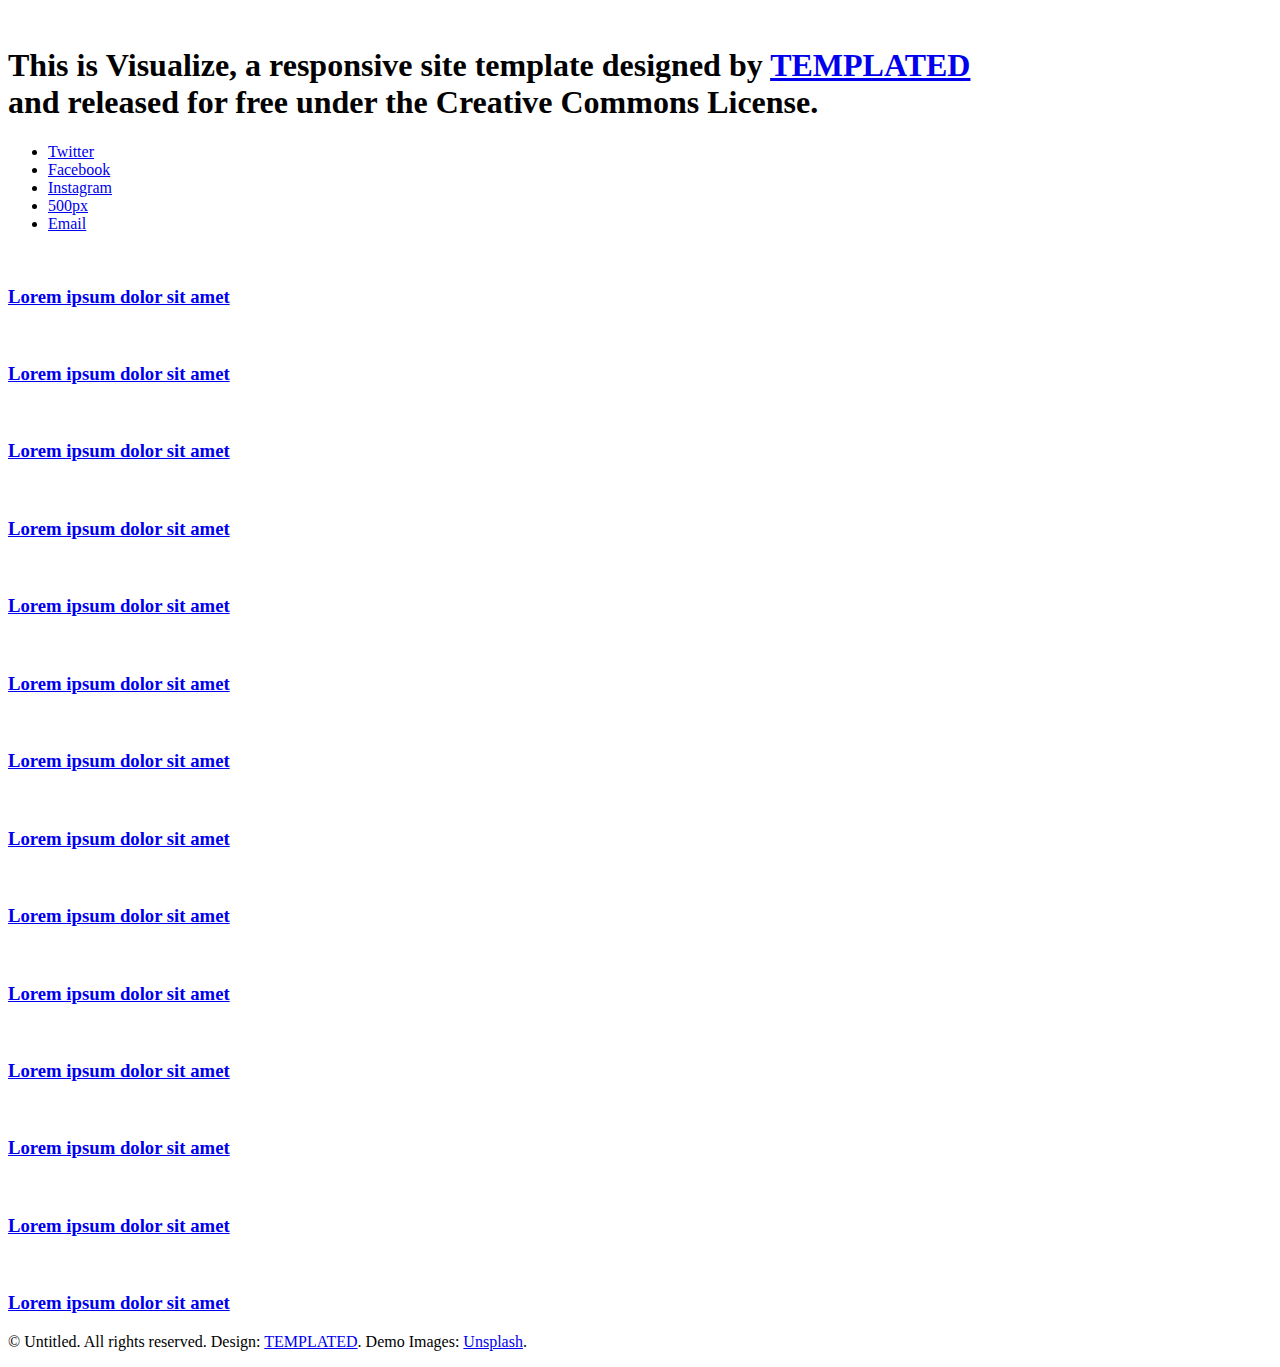
==== index.html @ c7bdd31f "Add files via upload" ====
<!DOCTYPE HTML>
<!--
	Visualize by TEMPLATED
	templated.co @templatedco
	Released for free under the Creative Commons Attribution 3.0 license (templated.co/license)
-->
<html>
	<head>
		<title>Visualize by TEMPLATED</title>
		<meta charset="utf-8" />
		<meta name="viewport" content="width=device-width, initial-scale=1" />
		<link rel="stylesheet" href="assets/css/main.css" />
	</head>
	<body>

		<!-- Wrapper -->
			<div id="wrapper">

				<!-- Header -->
					<header id="header">
						<span class="avatar"><img src="images/gal_img.jpg" alt="" /></span>
						<h1>This is <strong>Visualize</strong>, a responsive site template designed by <a href="http://templated.co">TEMPLATED</a><br />
						and released for free under the Creative Commons License.</h1>
						<ul class="icons">
							<li><a href="#" class="icon style2 fa-twitter"><span class="label">Twitter</span></a></li>
							<li><a href="#" class="icon style2 fa-facebook"><span class="label">Facebook</span></a></li>
							<li><a href="#" class="icon style2 fa-instagram"><span class="label">Instagram</span></a></li>
							<li><a href="#" class="icon style2 fa-500px"><span class="label">500px</span></a></li>
							<li><a href="#" class="icon style2 fa-envelope-o"><span class="label">Email</span></a></li>
						</ul>
					</header>

				<!-- Main -->
					<section id="main">

						<!-- Thumbnails -->
							<section class="thumbnails">
								<div>
									<a href="images/fulls/8.jpg">
										<img src="images/thumbs/8.jpg" alt="" />
										<h3>Lorem ipsum dolor sit amet</h3>
									</a>
									<a href="images/fulls/9.jpg">
										<img src="images/thumbs/9.jpg" alt="" />
										<h3>Lorem ipsum dolor sit amet</h3>
									</a>
									<a href="images/fulls/17.jpg">
										<img src="images/thumbs/17.jpg" alt="" />
										<h3>Lorem ipsum dolor sit amet</h3>
									</a>
									<a href="images/fulls/19.jpg">
										<img src="images/thumbs/19.jpg" alt="" />
										<h3>Lorem ipsum dolor sit amet</h3>
									</a>
								</div>
								<div>
									<a href="images/fulls/10.jpg">
										<img src="images/thumbs/10.jpg" alt="" />
										<h3>Lorem ipsum dolor sit amet</h3>
									</a>
									<a href="images/fulls/11.jpg">
										<img src="images/thumbs/11.jpg" alt="" />
										<h3>Lorem ipsum dolor sit amet</h3>
									</a>
									<a href="images/fulls/12.jpg">
										<img src="images/thumbs/12.jpg" alt="" />
										<h3>Lorem ipsum dolor sit amet</h3>
									</a>
									<a href="images/fulls/18.jpg">
										<img src="images/thumbs/18.jpg" alt="" />
										<h3>Lorem ipsum dolor sit amet</h3>
									</a>
									<a href="images/fulls/15.jpg">
										<img src="images/thumbs/15.jpg" alt="" />
										<h3>Lorem ipsum dolor sit amet</h3>
									</a>
									
								</div>
								<div>
									<a href="images/fulls/13.jpg">
										<img src="images/thumbs/13.jpg" alt="" />
										<h3>Lorem ipsum dolor sit amet</h3>
									</a>
									<a href="images/fulls/14.jpg">
										<img src="images/thumbs/14.jpg" alt="" />
										<h3>Lorem ipsum dolor sit amet</h3>
									</a>
									<a href="images/fulls/21.jpg">
										<img src="images/thumbs/21.jpg" alt="" />
										<h3>Lorem ipsum dolor sit amet</h3>
									</a>
									
									<a href="images/fulls/16.jpg">
										<img src="images/thumbs/16.jpg" alt="" />
										<h3>Lorem ipsum dolor sit amet</h3>
									</a>
									<a href="images/fulls/20.jpg">
										<img src="images/thumbs/20.jpg" alt="" />
										<h3>Lorem ipsum dolor sit amet</h3>
									</a>
								</div>
							</section>

					</section>

				<!-- Footer -->
					<footer id="footer">
						<p>&copy; Untitled. All rights reserved. Design: <a href="http://templated.co">TEMPLATED</a>. Demo Images: <a href="http://unsplash.com">Unsplash</a>.</p>
					</footer>

			</div>

		<!-- Scripts -->
			<script src="assets/js/jquery.min.js"></script>
			<script src="assets/js/jquery.poptrox.min.js"></script>
			<script src="assets/js/skel.min.js"></script>
			<script src="assets/js/main.js"></script>

	</body>
</html>
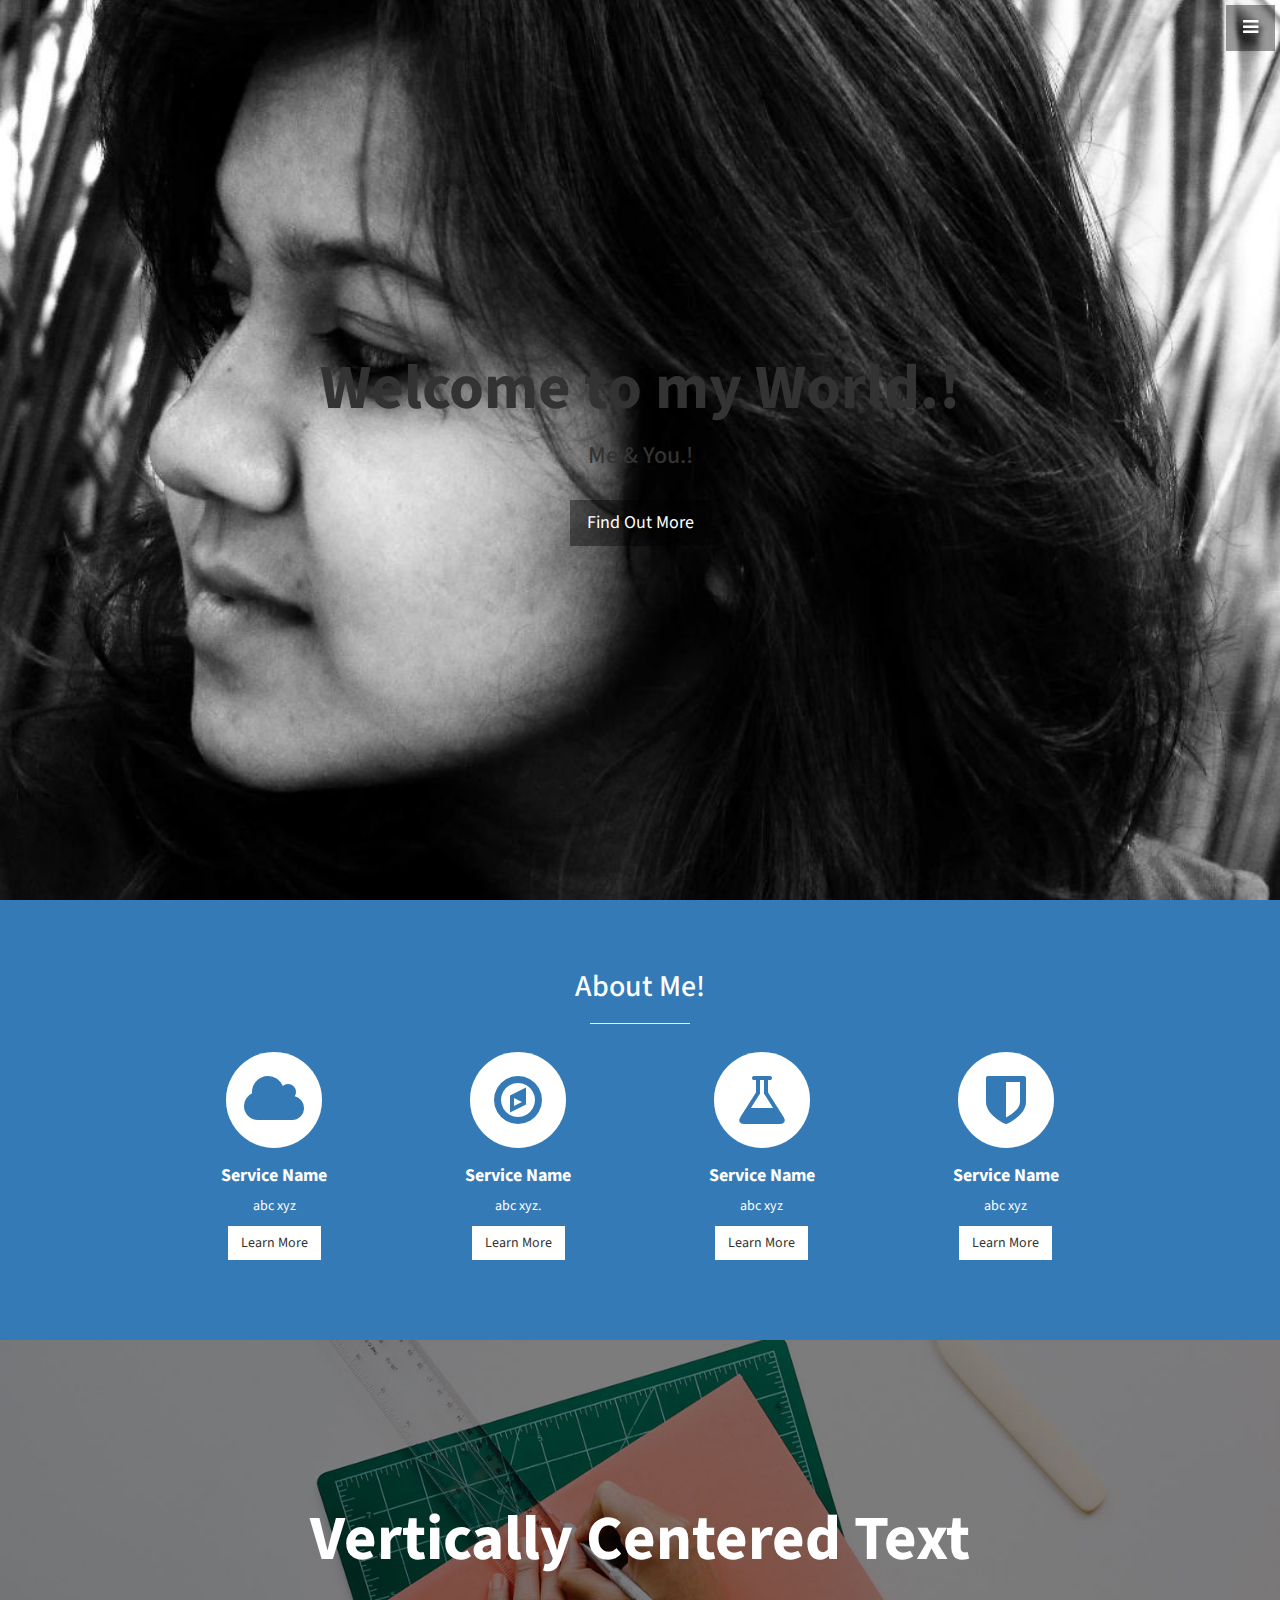
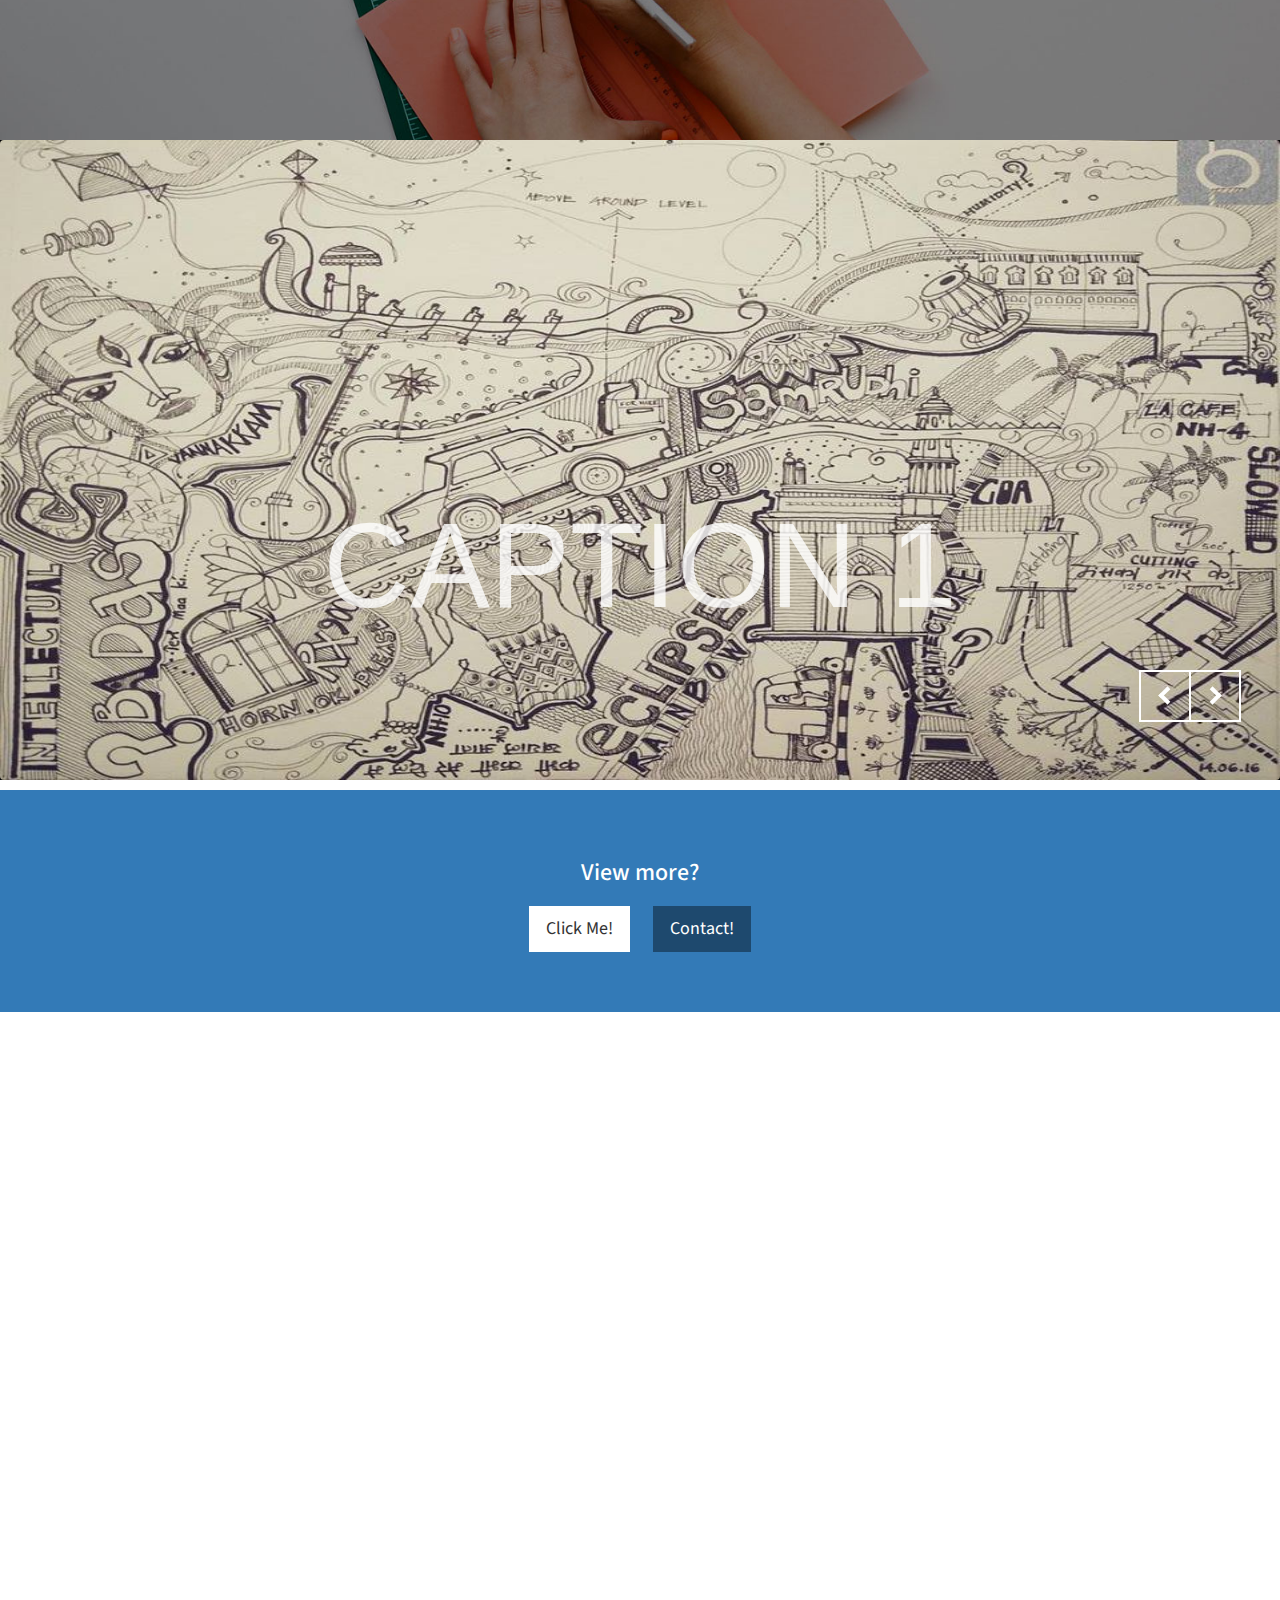
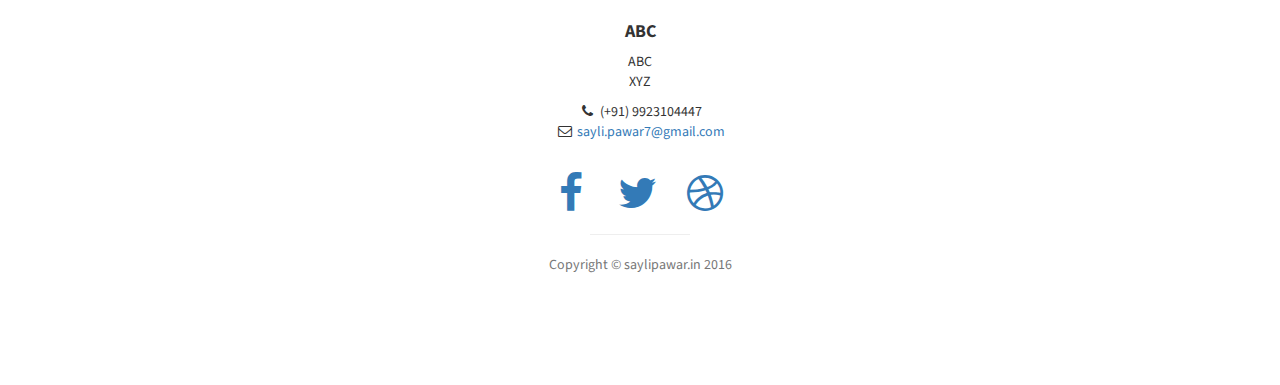
==== commit 1855c270: "Initial commit" ====
--- a/index.html
+++ b/index.html
@@ -1,120 +1,346 @@
-<!DOCTYPE HTML>
-<!--
-	Visualize by TEMPLATED
-	templated.co @templatedco
-	Released for free under the Creative Commons Attribution 3.0 license (templated.co/license)
--->
-<html>
-	<head>
-		<title>Visualize by TEMPLATED</title>
-		<meta charset="utf-8" />
-		<meta name="viewport" content="width=device-width, initial-scale=1" />
-		<link rel="stylesheet" href="assets/css/main.css" />
-	</head>
-	<body>
-
-		<!-- Wrapper -->
-			<div id="wrapper">
-
-				<!-- Header -->
-					<header id="header">
-						<span class="avatar"><img src="images/gal_img.jpg" alt="" /></span>
-						<h1>This is <strong>Visualize</strong>, a responsive site template designed by <a href="http://templated.co">TEMPLATED</a><br />
-						and released for free under the Creative Commons License.</h1>
-						<ul class="icons">
-							<li><a href="#" class="icon style2 fa-twitter"><span class="label">Twitter</span></a></li>
-							<li><a href="#" class="icon style2 fa-facebook"><span class="label">Facebook</span></a></li>
-							<li><a href="#" class="icon style2 fa-instagram"><span class="label">Instagram</span></a></li>
-							<li><a href="#" class="icon style2 fa-500px"><span class="label">500px</span></a></li>
-							<li><a href="#" class="icon style2 fa-envelope-o"><span class="label">Email</span></a></li>
-						</ul>
-					</header>
-
-				<!-- Main -->
-					<section id="main">
-
-						<!-- Thumbnails -->
-							<section class="thumbnails">
-								<div>
-									<a href="images/fulls/8.jpg">
-										<img src="images/thumbs/8.jpg" alt="" />
-										<h3>Lorem ipsum dolor sit amet</h3>
-									</a>
-									<a href="images/fulls/9.jpg">
-										<img src="images/thumbs/9.jpg" alt="" />
-										<h3>Lorem ipsum dolor sit amet</h3>
-									</a>
-									<a href="images/fulls/17.jpg">
-										<img src="images/thumbs/17.jpg" alt="" />
-										<h3>Lorem ipsum dolor sit amet</h3>
-									</a>
-									<a href="images/fulls/19.jpg">
-										<img src="images/thumbs/19.jpg" alt="" />
-										<h3>Lorem ipsum dolor sit amet</h3>
-									</a>
-								</div>
-								<div>
-									<a href="images/fulls/10.jpg">
-										<img src="images/thumbs/10.jpg" alt="" />
-										<h3>Lorem ipsum dolor sit amet</h3>
-									</a>
-									<a href="images/fulls/11.jpg">
-										<img src="images/thumbs/11.jpg" alt="" />
-										<h3>Lorem ipsum dolor sit amet</h3>
-									</a>
-									<a href="images/fulls/12.jpg">
-										<img src="images/thumbs/12.jpg" alt="" />
-										<h3>Lorem ipsum dolor sit amet</h3>
-									</a>
-									<a href="images/fulls/18.jpg">
-										<img src="images/thumbs/18.jpg" alt="" />
-										<h3>Lorem ipsum dolor sit amet</h3>
-									</a>
-									<a href="images/fulls/15.jpg">
-										<img src="images/thumbs/15.jpg" alt="" />
-										<h3>Lorem ipsum dolor sit amet</h3>
-									</a>
-									
-								</div>
-								<div>
-									<a href="images/fulls/13.jpg">
-										<img src="images/thumbs/13.jpg" alt="" />
-										<h3>Lorem ipsum dolor sit amet</h3>
-									</a>
-									<a href="images/fulls/14.jpg">
-										<img src="images/thumbs/14.jpg" alt="" />
-										<h3>Lorem ipsum dolor sit amet</h3>
-									</a>
-									<a href="images/fulls/21.jpg">
-										<img src="images/thumbs/21.jpg" alt="" />
-										<h3>Lorem ipsum dolor sit amet</h3>
-									</a>
-									
-									<a href="images/fulls/16.jpg">
-										<img src="images/thumbs/16.jpg" alt="" />
-										<h3>Lorem ipsum dolor sit amet</h3>
-									</a>
-									<a href="images/fulls/20.jpg">
-										<img src="images/thumbs/20.jpg" alt="" />
-										<h3>Lorem ipsum dolor sit amet</h3>
-									</a>
-								</div>
-							</section>
-
-					</section>
-
-				<!-- Footer -->
-					<footer id="footer">
-						<p>&copy; Untitled. All rights reserved. Design: <a href="http://templated.co">TEMPLATED</a>. Demo Images: <a href="http://unsplash.com">Unsplash</a>.</p>
-					</footer>
-
-			</div>
-
-		<!-- Scripts -->
-			<script src="assets/js/jquery.min.js"></script>
-			<script src="assets/js/jquery.poptrox.min.js"></script>
-			<script src="assets/js/skel.min.js"></script>
-			<script src="assets/js/main.js"></script>
-
-	</body>
-</html>+<!DOCTYPE html>
+<html lang="en">
+
+<head>
+
+    <meta charset="utf-8">
+    <meta http-equiv="X-UA-Compatible" content="IE=edge">
+    <meta name="viewport" content="width=device-width, initial-scale=1">
+    <meta name="description" content="">
+    <meta name="author" content="">
+
+    <title>SayliPawar.in</title>
+
+    <!-- Bootstrap Core CSS -->
+    <link href="css/bootstrap.min.css" rel="stylesheet">
+
+    <!-- Custom CSS -->
+    <link href="css/stylish-portfolio.css" rel="stylesheet">
+
+    <!-- Custom Fonts -->
+    <link href="font-awesome/css/font-awesome.min.css" rel="stylesheet" type="text/css">
+    <link href="https://fonts.googleapis.com/css?family=Source+Sans+Pro:300,400,700,300italic,400italic,700italic" rel="stylesheet" type="text/css">
+    <link href="css/ninja-slider.css" rel="stylesheet" type="text/css" />
+        <script src="js/ninja-slider.js" type="text/javascript"></script>
+
+    <!-- HTML5 Shim and Respond.js IE8 support of HTML5 elements and media queries -->
+    <!-- WARNING: Respond.js doesn't work if you view the page via file:// -->
+    <!--[if lt IE 9]>
+        <script src="https://oss.maxcdn.com/libs/html5shiv/3.7.0/html5shiv.js"></script>
+        <script src="https://oss.maxcdn.com/libs/respond.js/1.4.2/respond.min.js"></script>
+    <![endif]-->
+
+</head>
+
+<body>
+
+    <!-- Navigation -->
+    <a id="menu-toggle" href="#" class="btn btn-dark btn-lg toggle"><i class="fa fa-bars"></i></a>
+    <nav id="sidebar-wrapper">
+        <ul class="sidebar-nav">
+            <a id="menu-close" href="#" class="btn btn-light btn-lg pull-right toggle"><i class="fa fa-times"></i></a>
+            <li class="sidebar-brand">
+                <a href="#top" onclick=$("#menu-close").click();></a>
+            </li>
+            <li>
+                <a href="#top" onclick=$("#menu-close").click();>Home</a>
+            </li>
+            <li>
+                <a href="#about" onclick=$("#menu-close").click();>About</a>
+            </li>
+           <!-- <li>
+                <a href="#services" onclick=$("#menu-close").click();>Services</a>
+            </li>-->
+            <li>
+                <a href="#main" onclick=$("#menu-close").click();>Works</a>
+            </li>
+            <li>
+                <a href="#contact" onclick=$("#menu-close").click();>Contact</a>
+            </li>
+        </ul>
+    </nav>
+
+    <!-- Header -->
+    <header id="top" class="header">
+        <div class="text-vertical-center">
+            <h1>Welcome to my World.!</h1>
+            <h3>Me &amp; You.!</h3>
+            <br>
+            <a href="#about" class="btn btn-dark btn-lg">Find Out More</a>
+        </div>
+    </header>
+
+    <!-- About -->
+   <!-- <section id="about" class="about">
+        <div class="container">
+            <div class="row">
+                <div class="col-lg-12 text-center">
+                    <h2>Stylish Portfolio is the perfect theme for your next project!</h2>
+                    <p class="lead"></p>
+                </div>
+            </div>-->
+            <!-- /.row -->
+       <!-- </div>-->
+        <!-- /.container -->
+    <!-- </section>-->
+
+    <!-- Services -->
+    <!-- The circle icons use Font Awesome's stacked icon classes. For more information, visit http://fontawesome.io/examples/ -->
+    <section id="about" class="services bg-primary">
+        <div class="container">
+            <div class="row text-center">
+                <div class="col-lg-10 col-lg-offset-1">
+                    <h2>About Me!</h2>
+                    <hr class="small">
+                    <div class="row">
+                        <div class="col-md-3 col-sm-6">
+                            <div class="service-item">
+                                <span class="fa-stack fa-4x">
+                                <i class="fa fa-circle fa-stack-2x"></i>
+                                <i class="fa fa-cloud fa-stack-1x text-primary"></i>
+                            </span>
+                                <h4>
+                                    <strong>Service Name</strong>
+                                </h4>
+                                <p>abc xyz</p>
+                                <a href="#" class="btn btn-light">Learn More</a>
+                            </div>
+                        </div>
+                        <div class="col-md-3 col-sm-6">
+                            <div class="service-item">
+                                <span class="fa-stack fa-4x">
+                                <i class="fa fa-circle fa-stack-2x"></i>
+                                <i class="fa fa-compass fa-stack-1x text-primary"></i>
+                            </span>
+                                <h4>
+                                    <strong>Service Name</strong>
+                                </h4>
+                                <p>abc xyz.</p>
+                                <a href="#" class="btn btn-light">Learn More</a>
+                            </div>
+                        </div>
+                        <div class="col-md-3 col-sm-6">
+                            <div class="service-item">
+                                <span class="fa-stack fa-4x">
+                                <i class="fa fa-circle fa-stack-2x"></i>
+                                <i class="fa fa-flask fa-stack-1x text-primary"></i>
+                            </span>
+                                <h4>
+                                    <strong>Service Name</strong>
+                                </h4>
+                                <p>abc xyz</p>
+                                <a href="#" class="btn btn-light">Learn More</a>
+                            </div>
+                        </div>
+                        <div class="col-md-3 col-sm-6">
+                            <div class="service-item">
+                                <span class="fa-stack fa-4x">
+                                <i class="fa fa-circle fa-stack-2x"></i>
+                                <i class="fa fa-shield fa-stack-1x text-primary"></i>
+                            </span>
+                                <h4>
+                                    <strong>Service Name</strong>
+                                </h4>
+                                <p>abc xyz</p>
+                                <a href="#" class="btn btn-light">Learn More</a>
+                            </div>
+                        </div>
+                    </div>
+                    <!-- /.row (nested) -->
+                </div>
+                <!-- /.col-lg-10 -->
+            </div>
+            <!-- /.row -->
+        </div>
+        <!-- /.container -->
+    </section>
+
+    <!-- Callout -->
+    <aside class="callout">
+        <div class="text-vertical-center">
+            <h1>Vertically Centered Text</h1>
+        </div>
+    </aside>
+
+    <!-- Portfolio -->
+    <section id="main" class="wrapper">
+                <!--<header class="major special">
+                        <h2>Heading</h2>
+                        <p>desc</p>
+                    </header>-->
+                <div class="container" id="ninja-slider">
+
+                    
+
+        <div class="slider-inner">
+            <ul>
+                <li>
+                    <img class="ns-img" src="img/doodle_2.jpg" style="max-height:100%;"></img>
+                    <div class="caption">CAPTION 1</div>
+                </li>
+                <li>
+                   <img class="ns-img" src="img/doodle_2.jpg" style="max-height:100%;"></img>
+                    <div class="caption">CAPTION 2</div>
+                </li>
+                <li>
+                    <img class="ns-img" src="img/doodle_2.jpg" style="max-height:100%;"></img>
+                    <div class="caption">CAPTION 3</div>
+                </li>
+                <li>
+                    <img class="ns-img" src="img/charcoal.jpg" style="max-height:100%;"></img>
+                    <div class="caption">CAPTION 4</div>
+                </li>
+                <li>
+                    <img class="ns-img" src="img/mawle.jpg" style="max-height:100%;"></img>
+                    <div class="caption">CAPTION 5</div>
+                </li>
+            </ul>
+            <div class="navsWrapper">
+                <div id="ninja-slider-prev"></div>
+                <div id="ninja-slider-next"></div>
+            </div>
+        </div>
+    </div>
+
+            </section>
+
+    <!-- Call to Action -->
+    <aside class="call-to-action bg-primary">
+        <div class="container">
+            <div class="row">
+                <div class="col-lg-12 text-center">
+                    <h3>View more?</h3>
+                    <a href="gallery.html" class="btn btn-lg btn-light">Click Me!</a>
+                    <a href="#contact" class="btn btn-lg btn-dark">Contact!</a>
+                </div>
+            </div>
+        </div>
+    </aside>
+
+    <!-- Map -->
+    <section id="contact" class="map">
+        <iframe width="100%" height="100%" frameborder="0" scrolling="no" marginheight="0" marginwidth="0" src="https://www.google.com/maps/embed?pb=!1m18!1m12!1m3!1d62575.03262708876!2d76.6583829598294!3d11.411934600067758!2m3!1f0!2f0!3f0!3m2!1i1024!2i768!4f13.1!3m3!1m2!1s0x3ba8bd84b5f3d78d%3A0x179bdb14c93e3f42!2sOoty%2C+Tamil+Nadu!5e0!3m2!1sen!2sin!4v1477670533157"></iframe>
+        <br />
+        <small>
+            <a href="https://maps.google.com/maps?f=q&amp;source=embed&amp;hl=en&amp;geocode=&amp;q=Twitter,+Inc.,+Market+Street,+San+Francisco,+CA&amp;aq=0&amp;oq=twitter&amp;sll=28.659344,-81.187888&amp;sspn=0.128789,0.264187&amp;ie=UTF8&amp;hq=Twitter,+Inc.,+Market+Street,+San+Francisco,+CA&amp;t=m&amp;z=15&amp;iwloc=A"></a>
+        </small>
+        </iframe>
+    </section>
+
+    <!-- Footer -->
+    <footer>
+        <div class="container">
+            <div class="row">
+                <div class="col-lg-10 col-lg-offset-1 text-center">
+                    <h4><strong>ABC</strong>
+                    </h4>
+                    <p>ABC
+                        <br>XYZ</p>
+                    <ul class="list-unstyled">
+                        <li><i class="fa fa-phone fa-fw"></i> (+91) 9923104447</li>
+                        <li><i class="fa fa-envelope-o fa-fw"></i> <a href="mailto:sayli.pawar7@gmail.com">sayli.pawar7@gmail.com</a>
+                        </li>
+                    </ul>
+                    <br>
+                    <ul class="list-inline">
+                        <li>
+                            <a href="#"><i class="fa fa-facebook fa-fw fa-3x"></i></a>
+                        </li>
+                        <li>
+                            <a href="#"><i class="fa fa-twitter fa-fw fa-3x"></i></a>
+                        </li>
+                        <li>
+                            <a href="#"><i class="fa fa-dribbble fa-fw fa-3x"></i></a>
+                        </li>
+                    </ul>
+                    <hr class="small">
+                    <p class="text-muted">Copyright &copy; saylipawar.in 2016</p>
+                </div>
+            </div>
+        </div>
+        <a id="to-top" href="#top" class="btn btn-dark btn-lg"><i class="fa fa-chevron-up fa-fw fa-1x"></i></a>
+    </footer>
+
+    <!-- jQuery -->
+    <script src="js/jquery.js"></script>
+
+    <!-- Bootstrap Core JavaScript -->
+    <script src="js/bootstrap.min.js"></script>
+
+    <!-- Custom Theme JavaScript -->
+    <script>
+    // Closes the sidebar menu
+    $("#menu-close").click(function(e) {
+        e.preventDefault();
+        $("#sidebar-wrapper").toggleClass("active");
+    });
+    // Opens the sidebar menu
+    $("#menu-toggle").click(function(e) {
+        e.preventDefault();
+        $("#sidebar-wrapper").toggleClass("active");
+    });
+    // Scrolls to the selected menu item on the page
+    $(function() {
+        $('a[href*=#]:not([href=#],[data-toggle],[data-target],[data-slide])').click(function() {
+            if (location.pathname.replace(/^\//, '') == this.pathname.replace(/^\//, '') || location.hostname == this.hostname) {
+                var target = $(this.hash);
+                target = target.length ? target : $('[name=' + this.hash.slice(1) + ']');
+                if (target.length) {
+                    $('html,body').animate({
+                        scrollTop: target.offset().top
+                    }, 1000);
+                    return false;
+                }
+            }
+        });
+    });
+    //#to-top button appears after scrolling
+    var fixed = false;
+    $(document).scroll(function() {
+        if ($(this).scrollTop() > 250) {
+            if (!fixed) {
+                fixed = true;
+                // $('#to-top').css({position:'fixed', display:'block'});
+                $('#to-top').show("slow", function() {
+                    $('#to-top').css({
+                        position: 'fixed',
+                        display: 'block'
+                    });
+                });
+            }
+        } else {
+            if (fixed) {
+                fixed = false;
+                $('#to-top').hide("slow", function() {
+                    $('#to-top').css({
+                        display: 'none'
+                    });
+                });
+            }
+        }
+    });
+    // Disable Google Maps scrolling
+    // See http://stackoverflow.com/a/25904582/1607849
+    // Disable scroll zooming and bind back the click event
+    var onMapMouseleaveHandler = function(event) {
+        var that = $(this);
+        that.on('click', onMapClickHandler);
+        that.off('mouseleave', onMapMouseleaveHandler);
+        that.find('iframe').css("pointer-events", "none");
+    }
+    var onMapClickHandler = function(event) {
+            var that = $(this);
+            // Disable the click handler until the user leaves the map area
+            that.off('click', onMapClickHandler);
+            // Enable scrolling zoom
+            that.find('iframe').css("pointer-events", "auto");
+            // Handle the mouse leave event
+            that.on('mouseleave', onMapMouseleaveHandler);
+        }
+        // Enable map zooming with mouse scroll when the user clicks the map
+    $('.map').on('click', onMapClickHandler);
+    </script>
+
+</body>
+
+</html>
--- a/css/stylish-portfolio.css
+++ b/css/stylish-portfolio.css
@@ -0,0 +1,251 @@
+/*!
+ * Start Bootstrap - Stylish Portfolio (http://startbootstrap.com/)
+ * Copyright 2013-2016 Start Bootstrap
+ * Licensed under MIT (https://github.com/BlackrockDigital/startbootstrap/blob/gh-pages/LICENSE)
+ */
+
+/* Global Styles */
+
+html,
+body {
+    width: 100%;
+    height: 100%;
+}
+
+body {
+    font-family: "Source Sans Pro","Helvetica Neue",Helvetica,Arial,sans-serif;
+}
+
+.text-vertical-center {
+    display: table-cell;
+    text-align: center;
+    vertical-align: middle;
+}
+
+.text-vertical-center h1 {
+    margin: 0;
+    padding: 0;
+    font-size: 4.5em;
+    font-weight: 700;
+}
+
+/* Custom Button Styles */
+
+.btn-dark {
+    border-radius: 0;
+    color: #fff;
+    background-color: rgba(0,0,0,0.4);
+}
+
+.btn-dark:hover,
+.btn-dark:focus,
+.btn-dark:active {
+    color: #fff;
+    background-color: rgba(0,0,0,0.7);
+}
+
+.btn-light {
+    border-radius: 0;
+    color: #333;
+    background-color: rgb(255,255,255);
+}
+
+.btn-light:hover,
+.btn-light:focus,
+.btn-light:active {
+    color: #333;
+    background-color: rgba(255,255,255,0.8);
+}
+
+/* Custom Horizontal Rule */
+
+hr.small {
+    max-width: 100px;
+}
+
+/* Side Menu */
+
+#sidebar-wrapper {
+    z-index: 1000;
+    position: fixed;
+    right: 0;
+    width: 250px;
+    height: 100%;
+    transform: translateX(250px);
+    overflow-y: auto;
+    background: #222;
+    -webkit-transition: all 0.4s ease 0s;
+    -moz-transition: all 0.4s ease 0s;
+    -ms-transition: all 0.4s ease 0s;
+    -o-transition: all 0.4s ease 0s;
+    transition: all 0.4s ease 0s;
+}
+
+.sidebar-nav {
+    position: absolute;
+    top: 0;
+    width: 250px;
+    margin: 0;
+    padding: 0;
+    list-style: none;
+}
+
+.sidebar-nav li {
+    text-indent: 20px;
+    line-height: 40px;
+}
+
+.sidebar-nav li a {
+    display: block;
+    text-decoration: none;
+    color: #999;
+}
+
+.sidebar-nav li a:hover {
+    text-decoration: none;
+    color: #fff;
+    background: rgba(255,255,255,0.2);
+}
+
+.sidebar-nav li a:active,
+.sidebar-nav li a:focus {
+    text-decoration: none;
+}
+
+.sidebar-nav > .sidebar-brand {
+    height: 55px;
+    font-size: 18px;
+    line-height: 55px;
+}
+
+.sidebar-nav > .sidebar-brand a {
+    color: #999;
+}
+
+.sidebar-nav > .sidebar-brand a:hover {
+    color: #fff;
+    background: none;
+}
+
+#menu-toggle {
+    z-index: 1;
+    position: fixed;
+    top: 0;
+    right: 0;
+}
+
+#sidebar-wrapper.active {
+    right: 250px;
+    width: 250px;
+    -webkit-transition: all 0.4s ease 0s;
+    -moz-transition: all 0.4s ease 0s;
+    -ms-transition: all 0.4s ease 0s;
+    -o-transition: all 0.4s ease 0s;
+    transition: all 0.4s ease 0s;
+}
+
+.toggle {
+    margin: 5px 5px 0 0;
+}
+
+/* Header */
+
+.header {
+    display: table;
+    position: relative;
+    width: 100%;
+    height: 100%;
+    background: url(../img/sayo_tai.jpg) no-repeat center center scroll;
+    max-width: 100%;
+    -webkit-background-size: cover;
+    -moz-background-size: cover;
+    background-size: cover;
+    -o-background-size: cover;
+}
+
+/* About */
+
+.about {
+    padding: 50px 0;
+}
+
+/* Services */
+
+.services {
+    padding: 50px 0;
+}
+
+.service-item {
+    margin-bottom: 30px;
+}
+
+/* Callout */
+
+.callout {
+    display: table;
+    width: 100%;
+    height: 400px;
+    color: #fff;
+    background: url(../img/callout.jpg) no-repeat center center scroll;
+    -webkit-background-size: cover;
+    -moz-background-size: cover;
+    background-size: cover;
+    -o-background-size: cover;
+}
+
+/* Portfolio */
+
+.portfolio {
+    padding: 50px 0;
+}
+
+.portfolio-item {
+    margin-bottom: 30px;
+}
+
+.img-portfolio {
+    margin: 0 auto;
+}
+
+.img-portfolio:hover {
+    opacity: 0.8;
+}
+
+/* Call to Action */
+
+.call-to-action {
+    padding: 50px 0;
+}
+
+.call-to-action .btn {
+    margin: 10px;
+}
+
+/* Map */
+
+.map {
+    height: 500px;
+}
+
+@media(max-width:768px) {
+    .map {
+        height: 75%;
+    }
+}
+
+.map iframe {
+    pointer-events: none;
+}
+
+/* Footer */
+
+footer {
+    padding: 100px 0;
+}
+
+#to-top {
+  display: none;
+  position: fixed;
+  bottom: 5px;
+  right: 5px;
+}
--- a/css/ninja-slider.css
+++ b/css/ninja-slider.css
@@ -0,0 +1,217 @@
+/* Visit http://www.menucool.com/responsive-slider for instructions */
+
+
+#ninja-slider {
+    width:100%;
+    background:#FFF;
+    padding: 0!important;
+
+    margin:0 auto;
+    overflow:hidden;
+    box-sizing:border-box;
+}
+
+#ninja-slider .slider-inner {
+    /*max-width:720px;*/
+    margin:0 auto;/*center-aligned */
+    font-size:0px;
+    position:relative;
+    box-sizing:border-box;
+}
+
+#ninja-slider ul {
+    position:relative;
+    list-style:none;
+    padding:0;
+    box-sizing:border-box;
+    background:black;
+}
+
+#ninja-slider li {    
+    width:100%;
+    height:100%;
+    top:0;
+    left:0;
+    position: absolute;
+    font-size:12px;
+    list-style:none;
+    margin:0;
+    padding:0;
+    opacity:0;
+    overflow:hidden;
+    box-sizing:border-box;
+}
+
+/*
+#ninja-slider li::after {
+    content:"";
+    display:block;
+    position:absolute;
+    width:100%;
+    height:100%;
+    background:transparent url(pattern.png) repeat 0 0;
+    top:0;left:0;
+}
+*/
+
+
+#ninja-slider li.ns-show {
+    opacity:1;
+}
+
+
+/* --------- slider image ------- */  
+#ninja-slider .ns-img {
+    background-color:rgba(0,0,0,0.8);
+    background-size:contain;/*Note: If transitionType is zoom, it will be overridden to cover.*/
+
+    /*box-shadow: 0 1px 5px rgba(0,0,0,.8),inset 0 0 2px rgba(255,255,255,.4);*/
+    border-radius:4px;
+
+    cursor:default;
+    display:block;
+    position: absolute;
+    width:100%;
+    height:100%;
+    background-repeat:no-repeat;
+    background-position:center center;
+}
+
+
+/*---------- Captions -------------------*/
+
+#ninja-slider .caption {
+    font-size:10em;
+    font-family: 'Bree Serif', sans-serif;
+    position:absolute;
+    width:100%;
+    text-align:center;
+    color:rgba(255,255,255,0.8);
+    bottom:20%;
+}
+#ninja-slider li[class*='-s'] .caption {
+    /* 5s = (delay + transitionSpeed) set in the ninja-slider.js */
+    -webkit-animation: titleAnimation 5s linear both;
+    animation: titleAnimation 5s linear both;
+}
+
+@keyframes titleAnimation { 
+	0% { opacity:0; }
+	10% { opacity:0;transform: translateY(-20%);}
+	20% { opacity:1;transform: translateY(0%);}
+	70% {opacity:1;transform: translateY(0%);}
+	80% {opacity:0;transform: translateY(100%);}
+	100% {opacity:0;transform: translateY(100%);}
+}
+
+@-webkit-keyframes titleAnimation { 
+	0% { opacity:0; }
+	10% { opacity:0; -webkit-transform:translateY(-20%);}
+	25% { opacity:1; -webkit-transform:translateY(0%);}
+	70% {opacity:1; -webkit-transform:translateY(0%);}
+	80% {opacity:0; -webkit-transform:translateY(100%);}
+	100% {opacity:0; -webkit-transform:translateY(100%);}
+}
+
+/* ---------Arrow buttons ------- */   
+/* The arrow button id should be: slider id + ("-prev", "-next", and "-pause-play") */ 
+/* Usually the ninja-slider.js will create the arrow buttons and pager(nav dots) automatically, unless you have added their markup manually to the HTML as this demo did.
+   This demo has put them inside a DIV.navWrapper. 
+*/  
+
+div.navsWrapper {
+    position:absolute;
+    height:52px;
+    right:90px;
+    bottom:9%;
+    z-index:10;
+}
+ 
+#ninja-slider-prev, #ninja-slider-next
+{
+    position: absolute;
+    display:inline-block;
+    width:52px;
+    height:52px;
+    line-height:52px;
+    margin:0;
+    border:2px solid white;
+    backface-visibility:hidden;
+    color:white;
+    overflow:hidden;
+    -webkit-user-select: none;
+    user-select:none;
+    font-family:sans-serif;
+    font-size:14px;
+    transition:all 0.5s;
+    cursor:pointer;
+}
+
+#ninja-slider-prev {
+    left:auto; right:-1px;
+}
+
+#ninja-slider-next {
+    left:-1px; right:auto;
+}
+
+#ninja-slider-prev:hover, #ninja-slider-next:hover {width:80px;background-color:rgba(0,0,0,0.6);}
+
+/*pagination within the prev/next buttons*/
+#ninja-slider-prev div {margin-right:41px;white-space:nowrap;float:right;opacity:0;}
+#ninja-slider-next div {margin-left:41px;white-space:nowrap;opacity:0;}
+#ninja-slider-prev:hover div, #ninja-slider-next:hover div {opacity:1;}
+
+/* arrows */
+#ninja-slider-prev::before, #ninja-slider-next::before {
+    position: absolute;
+    top: 17px;
+    content: "";
+    display: inline-block;
+    width: 13px;
+    height: 13px;
+    border-left: 4px solid white;
+    border-top: 4px solid white;
+    backface-visibility:hidden;
+}
+
+#ninja-slider-prev::before {
+    -ms-transform:rotate(-45deg);/*IE 9*/
+    -webkit-transform:rotate(-45deg);
+    transform: rotate(-45deg);
+    right:15px;
+}
+
+#ninja-slider-next::before {
+    -ms-transform:rotate(135deg);/*IE 9*/
+    -webkit-transform:rotate(135deg);
+    transform: rotate(135deg);
+    left:15px;
+}
+
+
+/*------ pager(nav bullets) ------*/      
+/* The pager id should be: slider id + "-pager" */
+#ninja-slider-pager, #ninja-slider-pause-play { display:none;} 
+
+
+/*Responsive settings*/
+@media only screen and (max-width:500px){
+
+    #ninja-slider-prev, #ninja-slider-next, #ninja-slider-pager {
+        display:none;
+    }
+}
+
+@media only screen and (max-width:1100px){    
+    #ninja-slider .caption {
+        font-size:7em;
+    }
+}
+
+@media only screen and (max-width:700px){    
+    #ninja-slider .caption {
+        font-size:3em;
+    }
+}
+
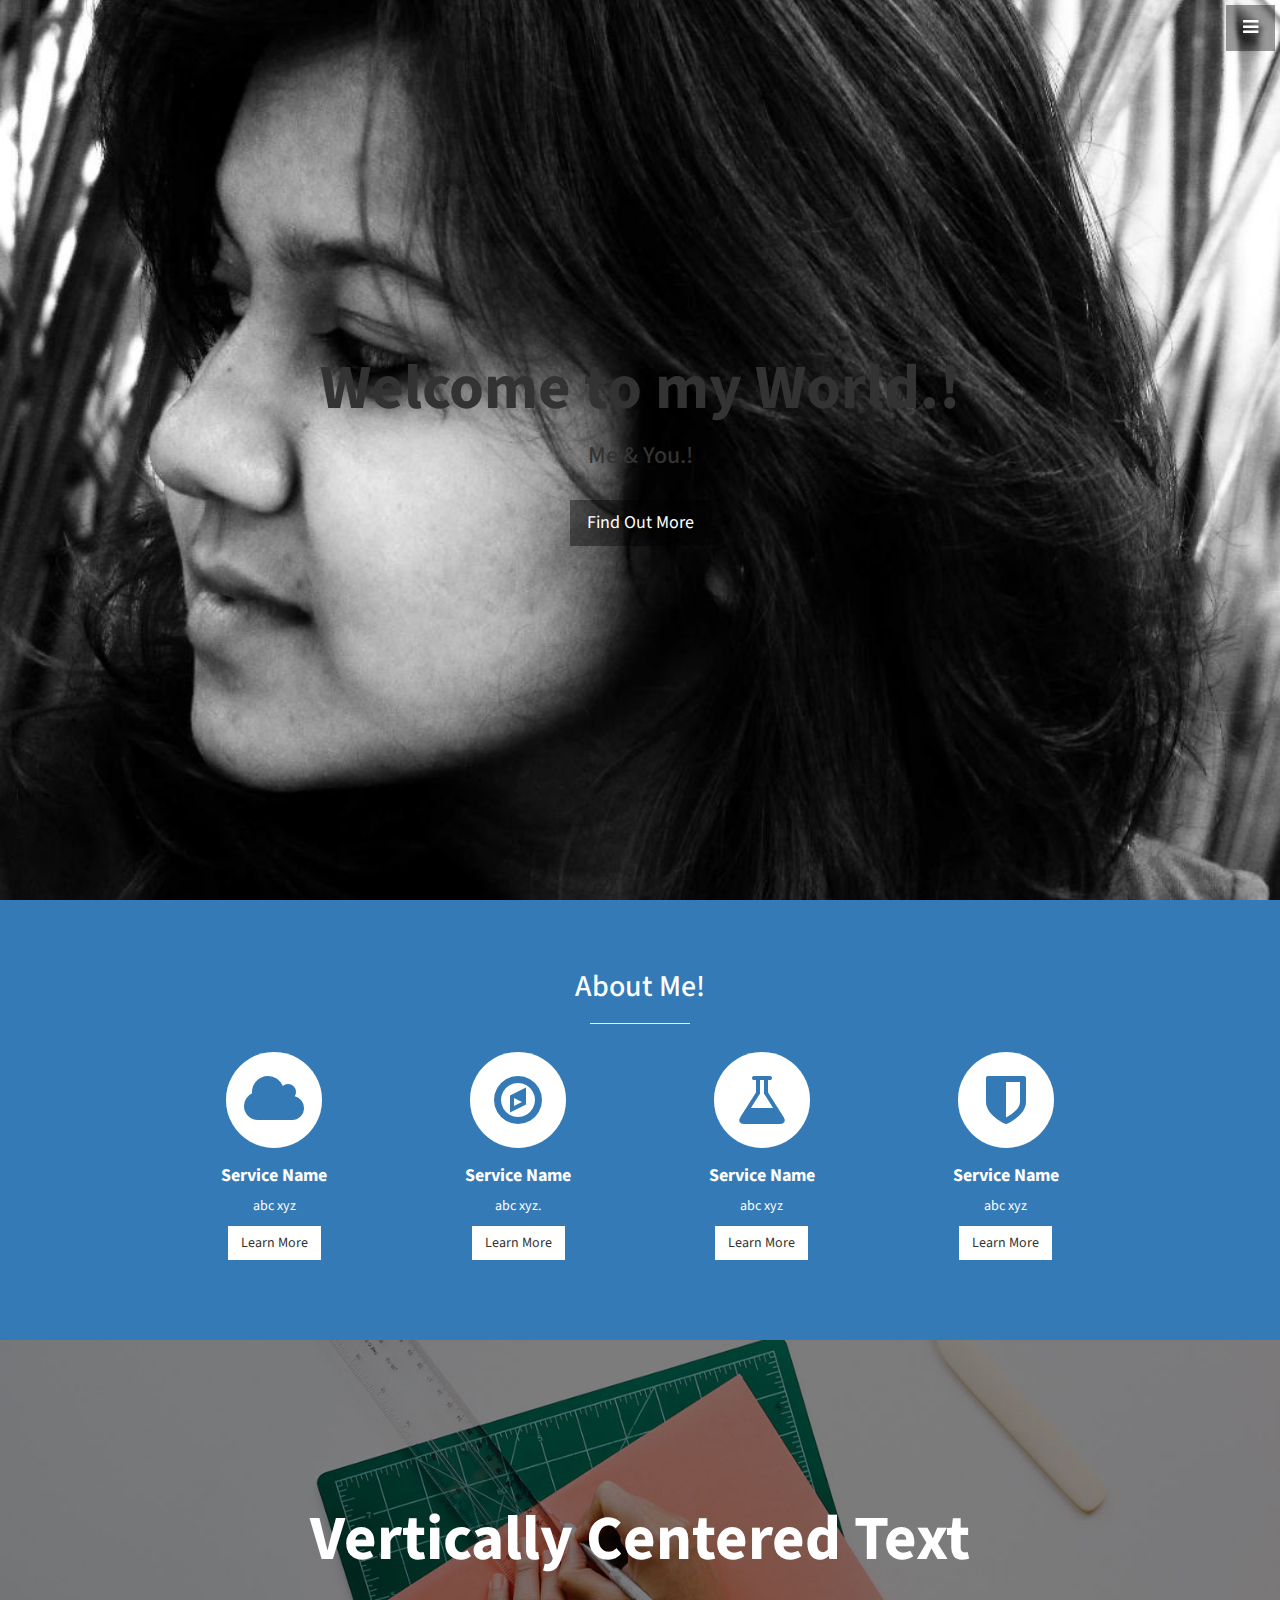
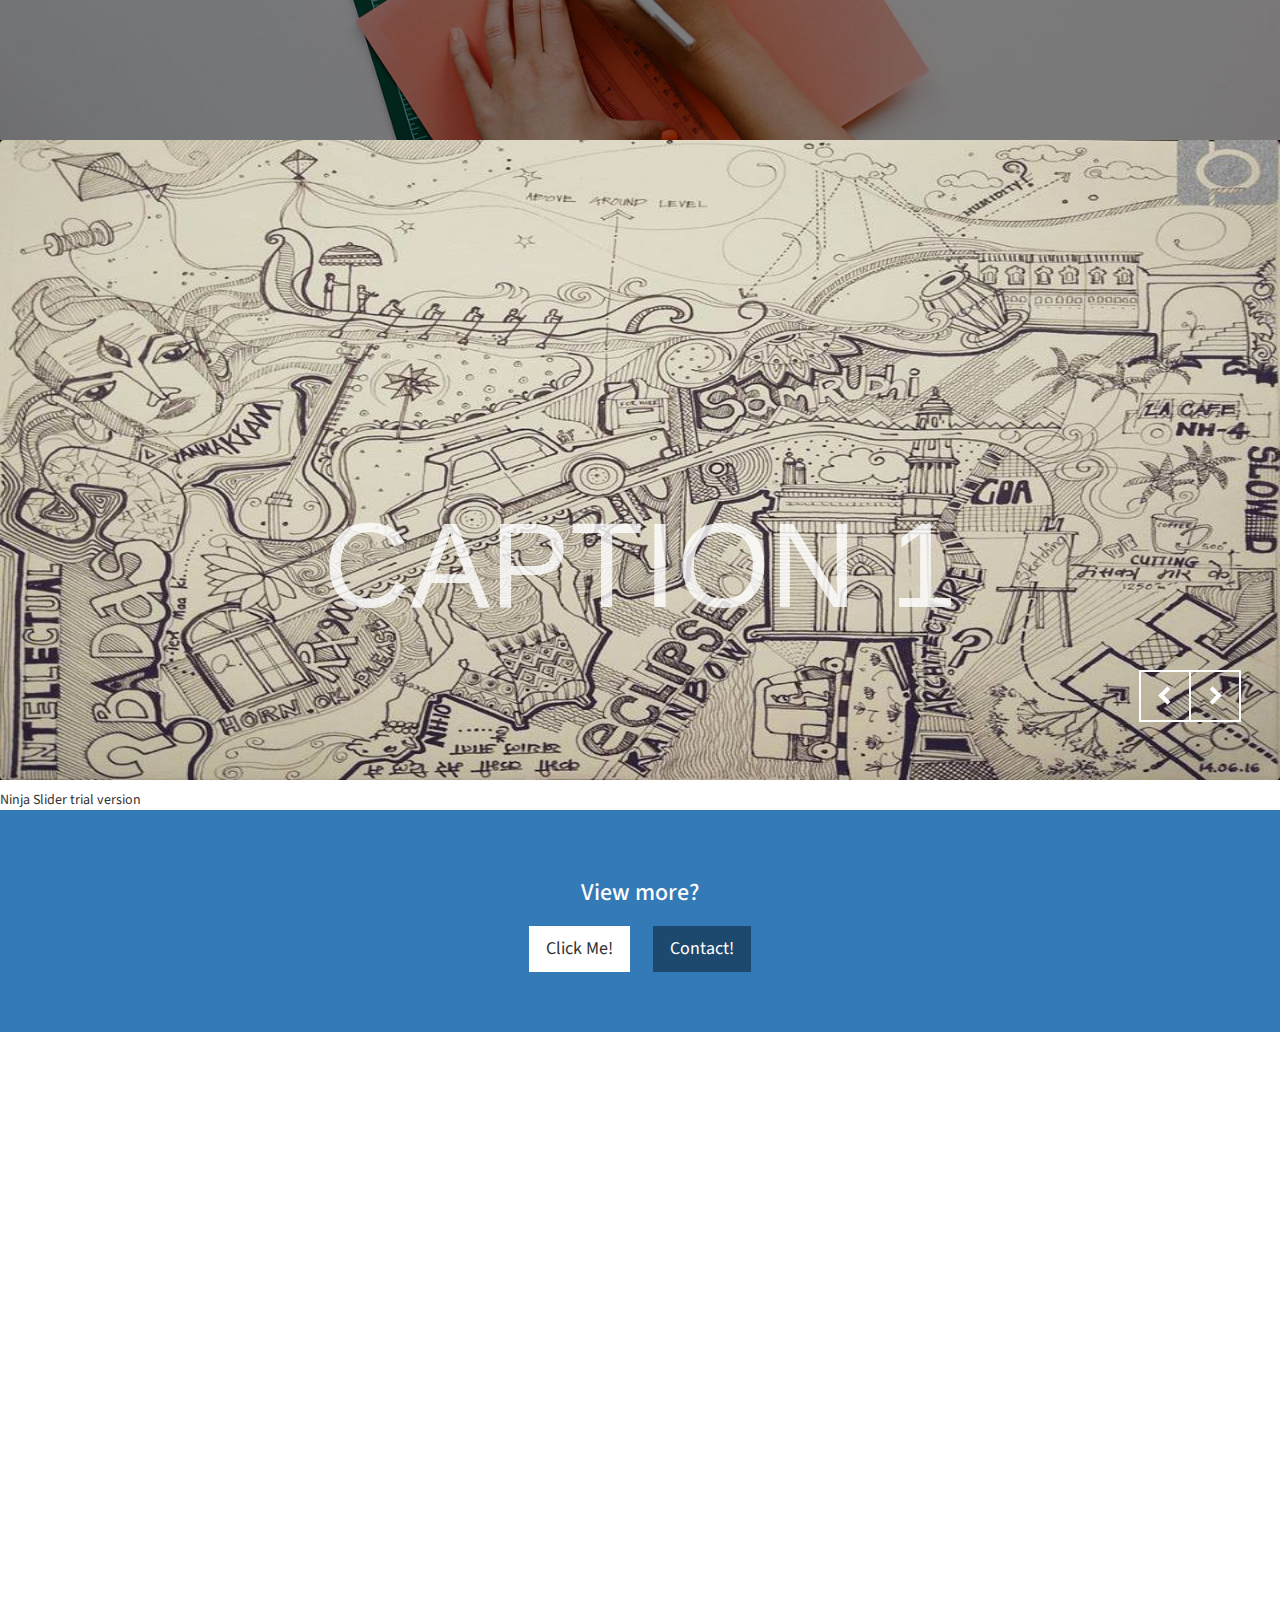
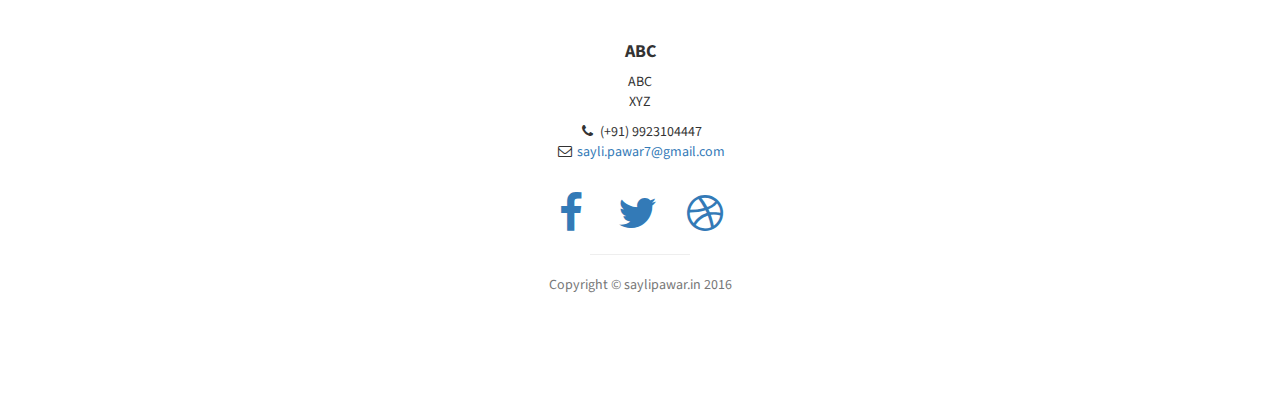
==== commit 05282a0f: "Initial commit" ====
--- a/index.html
+++ b/index.html
@@ -52,7 +52,7 @@
                 <a href="#services" onclick=$("#menu-close").click();>Services</a>
             </li>-->
             <li>
-                <a href="#main" onclick=$("#menu-close").click();>Works</a>
+                <a href="gallery.html" onclick=$("#menu-close").click();>Gallery</a>
             </li>
             <li>
                 <a href="#contact" onclick=$("#menu-close").click();>Contact</a>
